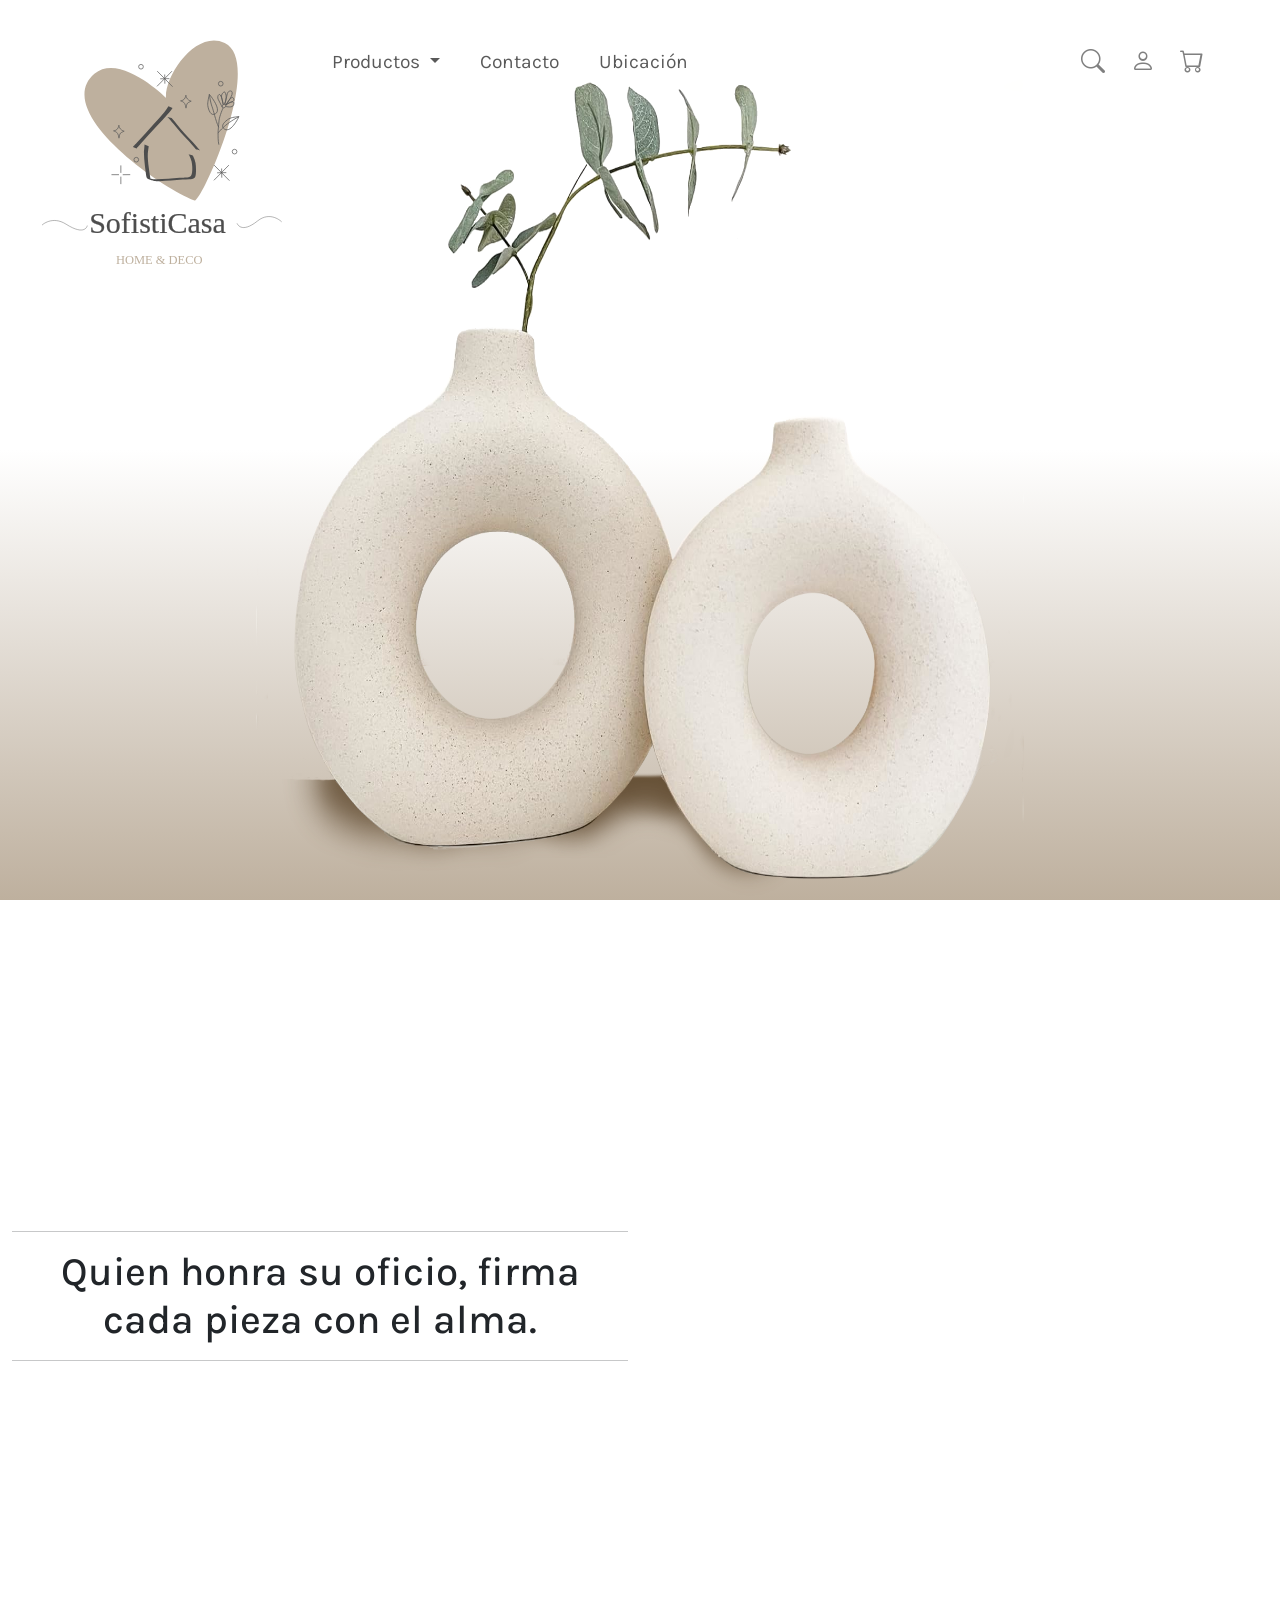
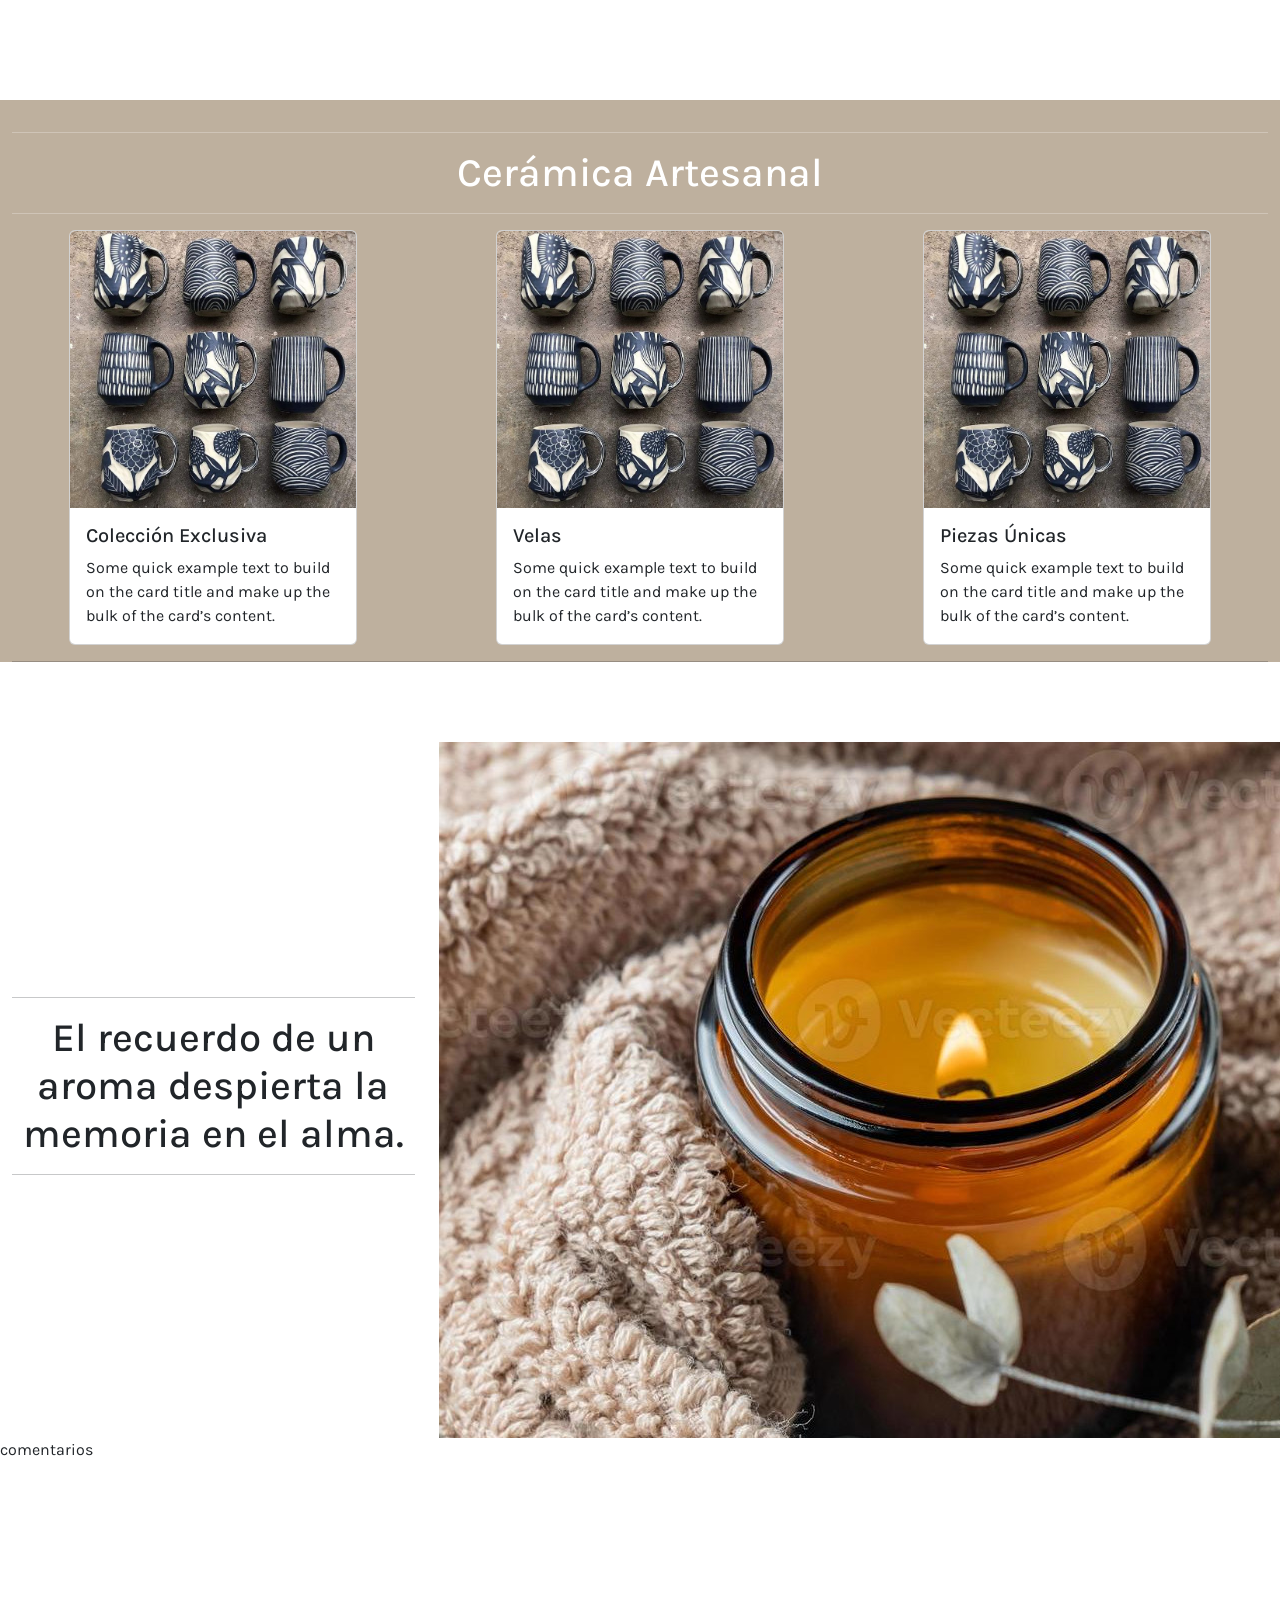
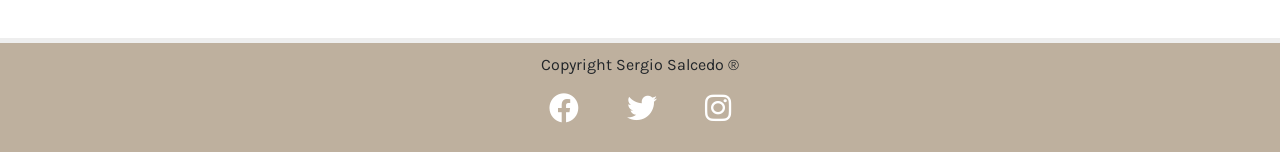
==== index.html @ 8279388c "cambios menores" ====
<!DOCTYPE html>
<html lang="en">
<head>
    <meta charset="UTF-8">
    <meta name="viewport" content="width=1080, initial-scale=1.0">
    <title>Sofisticasa</title>
    <link rel="stylesheet" href="./css/styles.css">
     <!-- Bootstrap CSS -->
    <link href="https://cdn.jsdelivr.net/npm/bootstrap@5.0.2/dist/css/bootstrap.min.css" rel="stylesheet" integrity="sha384-EVSTQN3/azprG1Anm3QDgpJLIm9Nao0Yz1ztcQTwFspd3yD65VohhpuuCOmLASjC" crossorigin="anonymous">

    <!-- <link rel="stylesheet" href="https://maxcdn.bootstrapcdn.com/bootstrap/3.4.0/css/bootstrap.min.css"> -->

    <script src="https://ajax.googleapis.com/ajax/libs/jquery/3.7.1/jquery.min.js"></script>
    <script src="https://maxcdn.bootstrapcdn.com/bootstrap/3.4.0/js/bootstrap.min.js"></script>

    <link rel="stylesheet" href="https://cdn.jsdelivr.net/npm/bootstrap-icons@1.13.1/font/bootstrap-icons.min.css">

    <!-- Font Awesome -->
	<link rel="stylesheet" href="https://cdnjs.cloudflare.com/ajax/libs/font-awesome/6.0.0-beta3/css/all.min.css">

     <!-- Google Font -->
	<link rel="preconnect" href="https://fonts.googleapis.com">
	<link rel="preconnect" href="https://fonts.gstatic.com" crossorigin>
	<link href="https://fonts.googleapis.com/css2?family=Borel&family=Karla:ital,wght@0,200..800;1,200..800&display=swap" rel="stylesheet">
</head>
<body>
    <div class="gradiente">
        <header class="header landing container-fluid">
            <div class="logo"></div>
            <div class="menu">
            <nav class="navbar navbar-expand-lg navbar-light">
                <div class="container-fluid">
                    <!-- <a class="navbar-brand" href="#">Sofisticasa</a> -->

                    <!-- Botón hamburguesa -->
                    <button class="navbar-toggler" type="button" 
                            data-bs-toggle="collapse" 
                            data-bs-target="#navbarNav"
                            aria-controls="navbarNav" 
                            aria-expanded="false" 
                            aria-label="Toggle navigation">
                    <span class="navbar-toggler-icon"></span>
                    </button>

                    <!-- Menú que se colapsa -->
                    <div class="collapse navbar-collapse" id="navbarNav">
                        <ul class="navbar-nav">
                            <li class="nav-item dropdown me-4">
                                <a class="nav-link dropdown-toggle" role="button" data-bs-toggle="dropdown" aria-expanded="false">
                                    Productos
                                </a>
                                <ul class="dropdown-menu">
                                    <li><a class="dropdown-item" href="./productos_ceramica_artesanal.html">Cerámicas</a></li>
                                    <li><a class="dropdown-item" href="#">Velas</a></li>
                                    <li><hr class="dropdown-divider"></li>
                                    <li><a class="dropdown-item" href="#">Textiles de Cocina</a></li>
                                </ul>
                            </li>
                            <li class="nav-item me-4"><a class="nav-link" href="./contacto.html">Contacto</a></li>
                            <li class="nav-item me-4"><a class="nav-link" href="#">Ubicación</a></li>
                        </ul>
                    </div>
                </div>
            </nav>
            </div>
                <div class="iconos_header">
                    <div class="iconos_item"><a href=""><i class="bi bi-search opt_icon"></i></a></div>
                    <div class="iconos_item"><a href=""><i class="bi bi-person opt_icon"></i></a></div>
                    <div class="iconos_item"><a href=""><i class="bi bi-cart opt_icon"></i></a></div>
                </div>
        </header>
    </div>
    <section class="container-fluid section_change" id="video">
        <div class="row">
            <div class="col-md-6 d-flex align-items-center justify-content-center">
                <h1><hr>Quien honra su oficio, firma cada pieza con el alma.<hr></h1>
            </div>
            <div class="col-md-6 d-flex align-items-right">
            <!-- <video autoplay="1" src="videos/trabajando.mp4" width="100%" height="100%"></video> -->
                <iframe class= "size_video" src="https://geo.dailymotion.com/player.html?video=x21l1er"
                    style="position:relative;border:none;"
                    allowfullscreen
                    title="Dailymotion Video Player"
                    allow="web-share">
                </iframe>
            </div>
        </div>
        
    </section>
    <section class="section_change">
        <div class="container-fluid" style="background-color: #BEB09E">
            <h1 style="color: white; padding-top: 1rem;"><hr>Cerámica Artesanal<hr></h1>
            <div class="row g-4">
                <div class="col-md-4 d-flex justify-content-center">
                    <div class="card" style="width: 18rem;">
                        <img src="./imagenes/coleccion_exclusiva.jpg" class="card-img-top" alt="...">
                        <div class="card-body">
                            <h5 class="card-title">Colección Exclusiva</h5>
                            <p class="card-text">Some quick example text to build on the card title and make up the bulk of the card’s content.</p>
                        </div>
                    </div>
                </div>
                <div class="col-md-4 d-flex justify-content-center">
                    <div class="card" style="width: 18rem;">
                        <img src="./imagenes/coleccion_exclusiva.jpg" class="card-img-top" alt="...">
                        <div class="card-body">
                            <h5 class="card-title">Velas</h5>
                            <p class="card-text">Some quick example text to build on the card title and make up the bulk of the card’s content.</p>
                        </div>
                    </div>
                </div>
                <div class="col-md-4 d-flex justify-content-center">
                   <div class="card" style="width: 18rem;">
                        <img src="./imagenes/coleccion_exclusiva.jpg" class="card-img-top" alt="...">
                        <div class="card-body">
                            <h5 class="card-title">Piezas Únicas</h5>
                            <p class="card-text align-items-end">Some quick example text to build on the card title and make up the bulk of the card’s content.</p>
                        </div>
                    </div>
                </div>
            </div>
            <hr>
        </div>
    </section>

    <section class="container-fluid" style="padding-top: 5%;">
        <div class="row">
            <div class="col-md-4 d-flex align-items-center justify-content-center">
                <h1><hr>El recuerdo de un aroma despierta la memoria en el alma.<hr></h1>
            </div>
            <div class="col-md-8">
                <img src="./imagenes/vela_aromatica_hr.jpg">
            </div>
        </div> 
        
         
    </section>
    
    

    <section class="comentarios">comentarios</section>
    <footer class="footer">
        <section id="autor">Copyright Sergio Salcedo ®</section>
        <ul class="social-icons">
            <li><a href="https://facebook.com"><i class="fa-brands fa-facebook"></i></a></li>
            <li><a href="https://x.com"><i class="fa-brands fa-twitter"></i></a></li>
            <li><a href="https://instagram.com"><i  class="fa-brands fa-instagram"></i></a></li>
        </ul>
    </footer>
     </div>
     <!-- Optional JavaScript; choose one of the two! -->

    <!-- Option 1: Bootstrap Bundle with Popper -->
    <script src="https://cdn.jsdelivr.net/npm/bootstrap@5.0.2/dist/js/bootstrap.bundle.min.js" integrity="sha384-MrcW6ZMFYlzcLA8Nl+NtUVF0sA7MsXsP1UyJoMp4YLEuNSfAP+JcXn/tWtIaxVXM" crossorigin="anonymous"></script>
    <!-- <script src="./js/main.js"></script> -->
</body>
</html>
---- css/styles.css ----
body {
  font-family: 'Karla' !important;
  padding: 0px;
  margin: 0px;
}
h1 {
  /* padding-top: 5rem; */
  text-align: center;
  color: gray;
  font-size: 5rem;
}
#video {
  display: flex;
  justify-content: center;
}

.size_video {
  width:58rem; 
  height:30rem;
}

.color_boton {
  background-color: #c4c8b7 !important;
  border: solid 0px;
}

.section_change {
  padding-top: 10rem;
}
.gradiente {
  background: linear-gradient(to bottom, #ffffff, #ffffff, #BEB09E);
}

.header {
   display: grid; 
   grid-template-columns: 300px 1fr 0.5fr;
   grid-template-rows: auto 1fr auto;
   grid-column: 1 / 3; /* La cabecera ocupa las dos columnas */
   /* background-color: blue; */
   text-align: center;
   /* margin-top: 10px; */
 }
 
 .small_header {
     grid-template-columns: 180px 1fr 0.5fr;
 }
 
 .landing {
     background-image: url("/imagenes/fondo_header5.png");
   /* background-size: 50% 100%; */
   background-position-y: center;
   background-size: 60% 110%;
   background-position: top;
   height: 100vh;
   background-repeat: no-repeat;
 }
 
 .logo {
   grid-column: 1 / 2;
   grid-row: 1 / 4;
   height: 300px;
   width: 300px;
   /* background-color: blueviolet; */
   /* border: 2px solid blueviolet; */
   background-image: url("/imagenes/logo.svg");
   background-size:80%;
   background-repeat: no-repeat;
   background-position:top;
   margin-top: 2rem;
 }

 .small_logo {
  height: 180px;
  width: 180px;

 }

 .iconos_header {
   grid-column: 3 / 4;
   grid-row: 1 /2;
   width: 80%;
   /* background-color: burlywood; */
 
   display: flex;
   flex-direction: row;
   justify-content: right;
   gap: 10%;
   margin-top: 2rem;
   margin-right: 2rem;
 }

 .iconos_item {
   display: inline-flex;
   /* background-color: cadetblue; */
   align-items: center;
}

.opt_icon {
   font-size: 1.5rem;
   color: grey;
}

.menu {
   grid-column: 2 /3; 
   grid-row: 1/2;
   /* display: grid; */
   /* grid-template-columns: repeat(auto-fill, 100px); */
   /* width: 80%; */
    /* background-color: red; */
   gap: 10%;
   margin-top: 2rem;
   font-size: 1.2em;
 
 }

 .menu_small {
  grid-row: 3/3;
 }

 .main {
    grid-column: 1 / 3; /* El contenido principal ocupa la segunda columna */
    width: 100%;
    height: 200px;
    /* background-color: green; */
 }

 .comentarios {
   grid-column: 1 /3;
   height: 200px;
   /* background-color: black; */
 }

 .card_product {
  display: flex;
  flex-direction: column;
  justify-content: flex-end;
 }

 .footer {
    grid-column: 1 / 3; /* El pie de página también ocupa las dos columnas */
    align-items: center;
    width: 100%;
    /* background-color:aqua; */
    gap: 10px;
	  padding: 10px;
    border: 5px;
    border-top-style: outset;
    background-color: #BEB09E;
 }

 .footer #autor{
	/* display:flexbox; */
	flex:auto;
	align-items: center;
	text-align: center;
}

.social-icons {
	flex: auto;
	display: flex;
	gap: 3rem;
	margin-top: 1rem;
	list-style: none;
	justify-content: center;
	padding: 0;
}

.social-icons li {
	/* flex: 0 0 auto; */
	display: list-item;
}

.social-icons i {
	font-size: 30px;
	color:white;

}
 /* Estilos para pantallas pequeñas */
@media only screen and (max-width: 600px) {

  .header {
    grid-template-columns: 150px 1fr 0.5fr;
    background-size: 100%;
    background-position:top;
    height: 50vh;
  }

  .small_header {
    height: 25vh;
    grid-row: 1 / 2;
    margin-top: 0px;
  }

  .iconos_item {
    align-items: baseline;
  }

  .logo {
   grid-column: 1 / 2;
   grid-row: 1 / 2;
   height: 120px;
   width: 120px;
   /* background-color: blueviolet; */
   background-size:100%;
   margin-top: 0;
  }

  .menu {
    grid-column: 1 / 2;
    grid-row: 2 / 3;
    margin-top: 0;
  }

  .iconos_header {
    grid-column: 3 /4;
    grid-row: 1 / 2;
  }

  .size_video {
  width:29rem; 
  height:15rem;
}
}
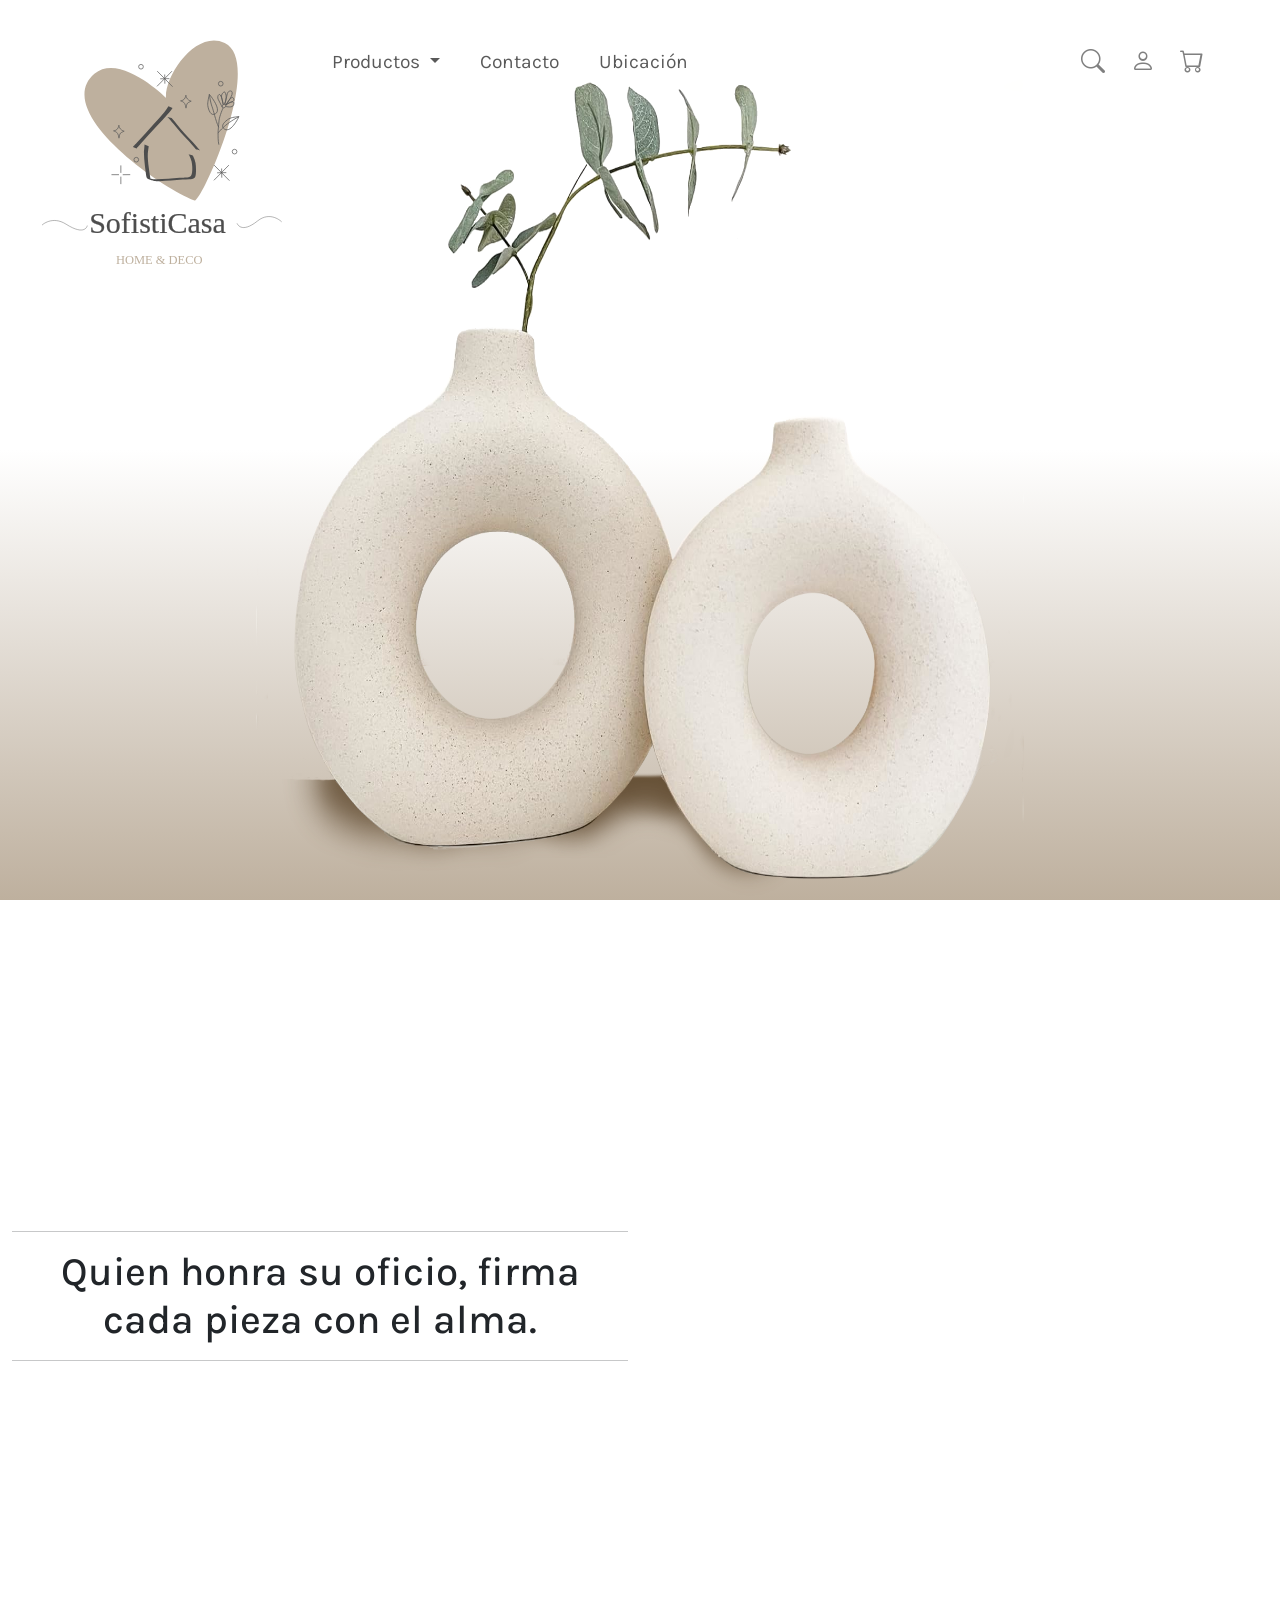
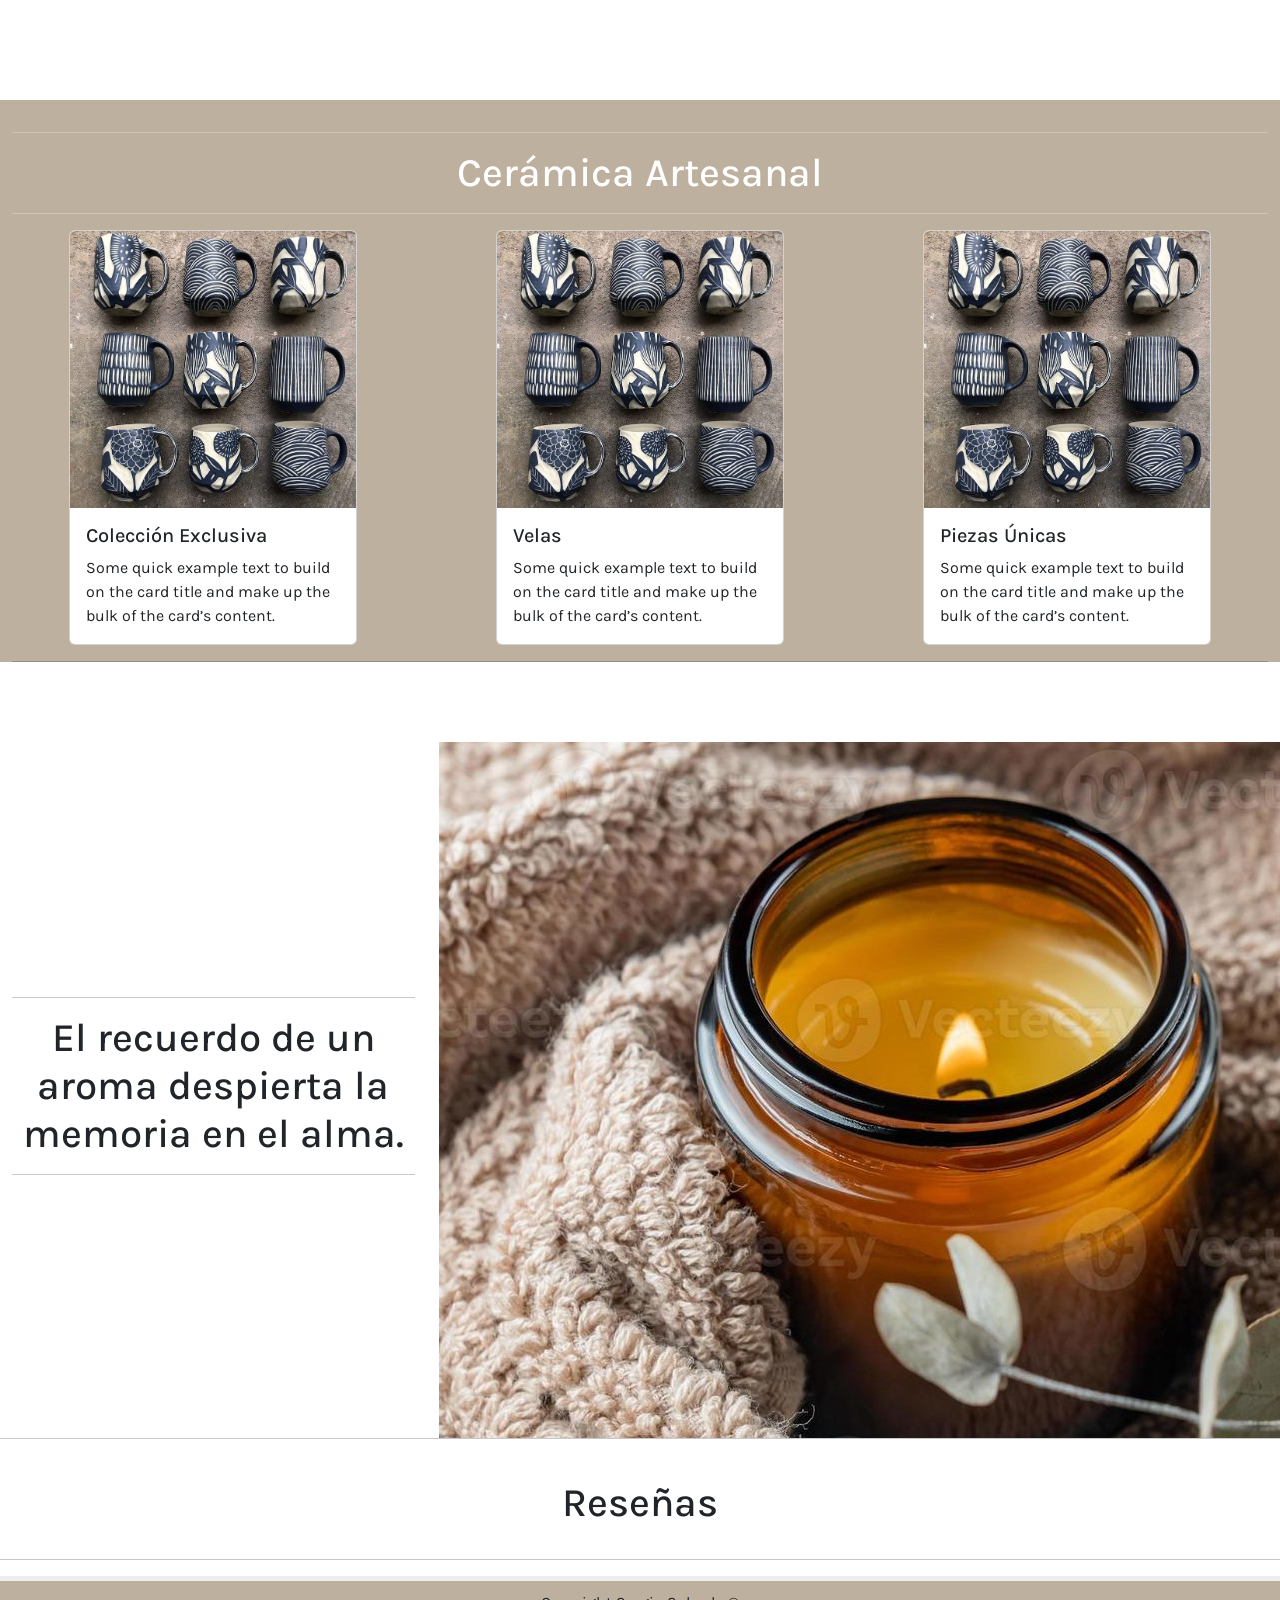
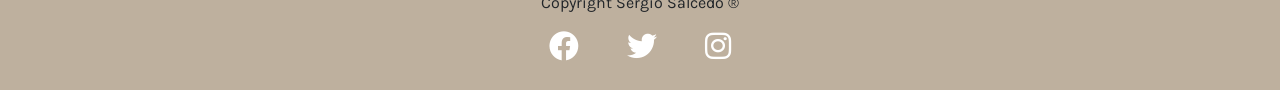
==== commit 604a48ed: "Consumo de API para traer comentarios" ====
--- a/index.html
+++ b/index.html
@@ -65,7 +65,7 @@
             </div>
                 <div class="iconos_header">
                     <div class="iconos_item"><a href=""><i class="bi bi-search opt_icon"></i></a></div>
-                    <div class="iconos_item"><a href=""><i class="bi bi-person opt_icon"></i></a></div>
+                    <div class="iconos_item"><a href="" id="logon"><i class="bi bi-person opt_icon"></i></a></div>
                     <div class="iconos_item"><a href=""><i class="bi bi-cart opt_icon"></i></a></div>
                 </div>
         </header>
@@ -137,8 +137,9 @@
     </section>
     
     
-
-    <section class="comentarios">comentarios</section>
+    <section id="comments">
+        <div id="container-comments" class="row g-4"></div>
+    </section>
     <footer class="footer">
         <section id="autor">Copyright Sergio Salcedo ®</section>
         <ul class="social-icons">
@@ -153,5 +154,8 @@
     <!-- Option 1: Bootstrap Bundle with Popper -->
     <script src="https://cdn.jsdelivr.net/npm/bootstrap@5.0.2/dist/js/bootstrap.bundle.min.js" integrity="sha384-MrcW6ZMFYlzcLA8Nl+NtUVF0sA7MsXsP1UyJoMp4YLEuNSfAP+JcXn/tWtIaxVXM" crossorigin="anonymous"></script>
     <!-- <script src="./js/main.js"></script> -->
+    
+    <!-- Comentarios -->
+     <script src="./js/comments.js"></script>
 </body>
 </html>
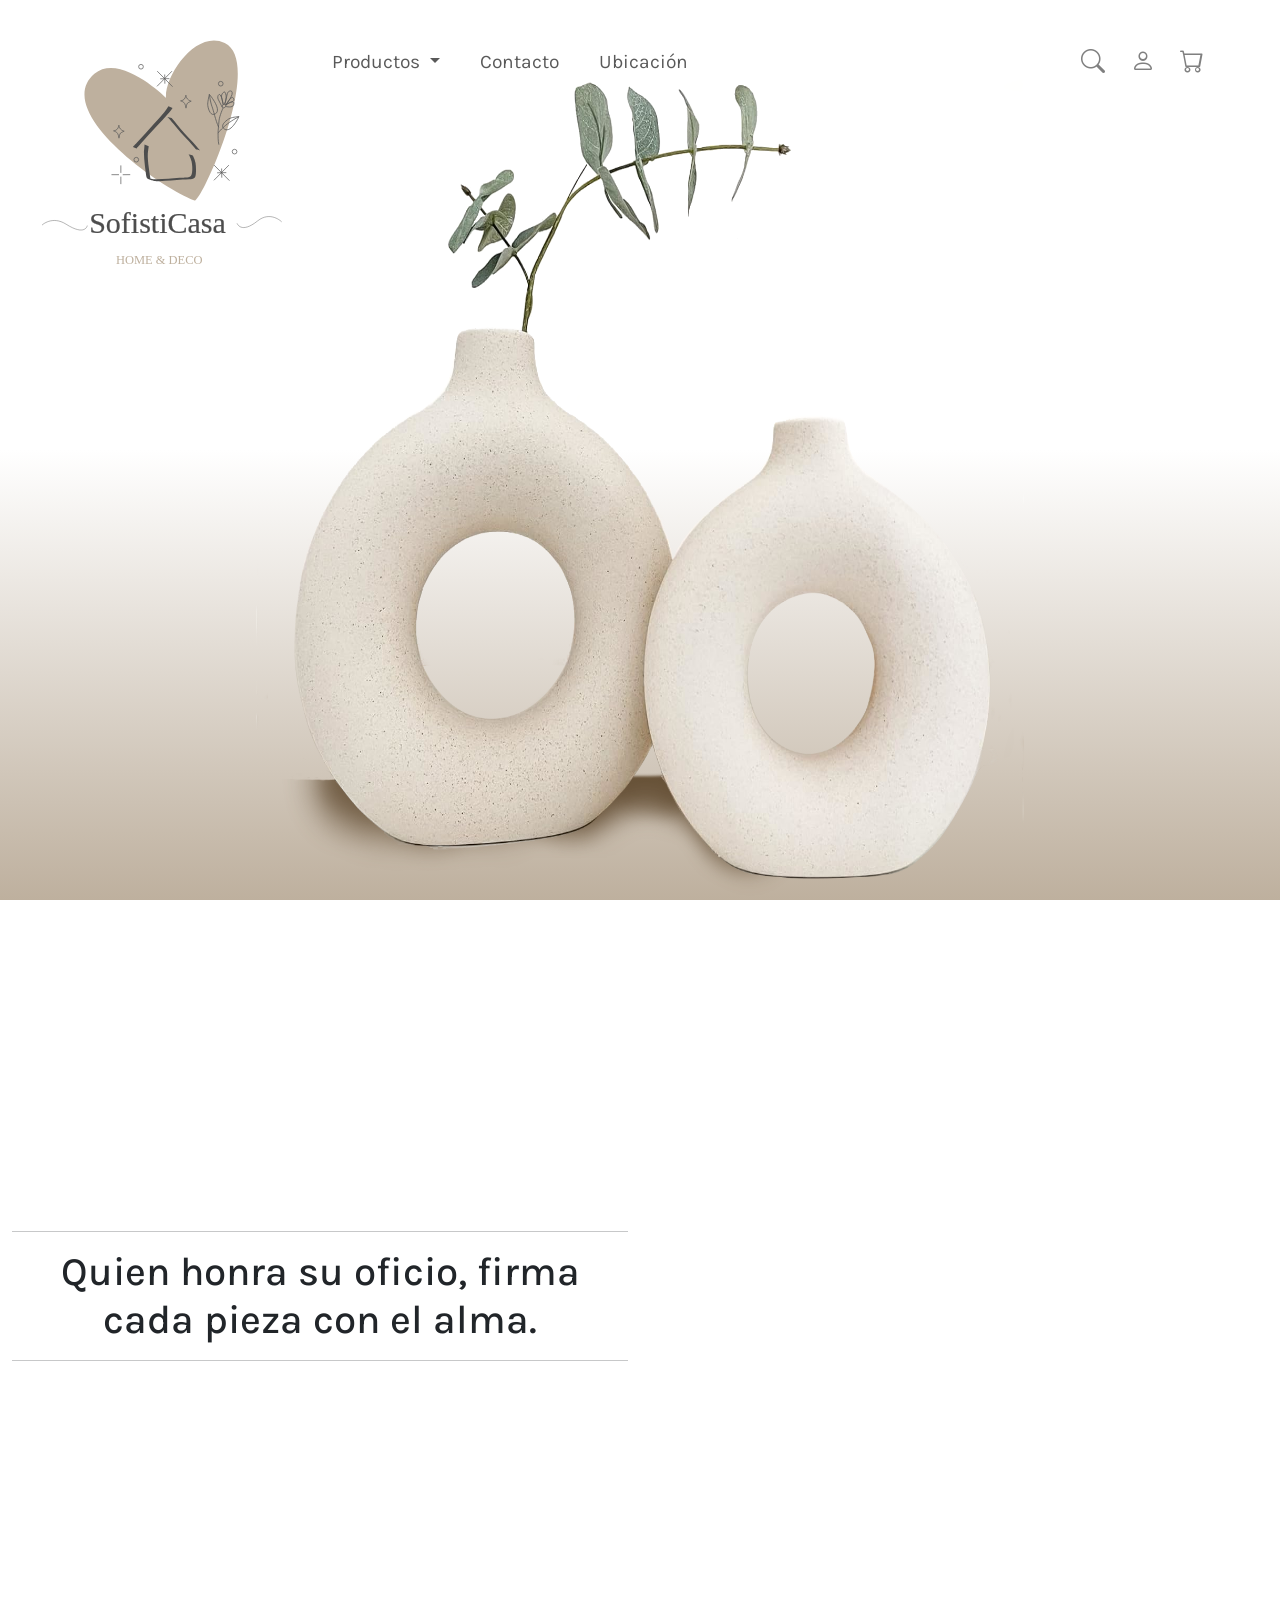
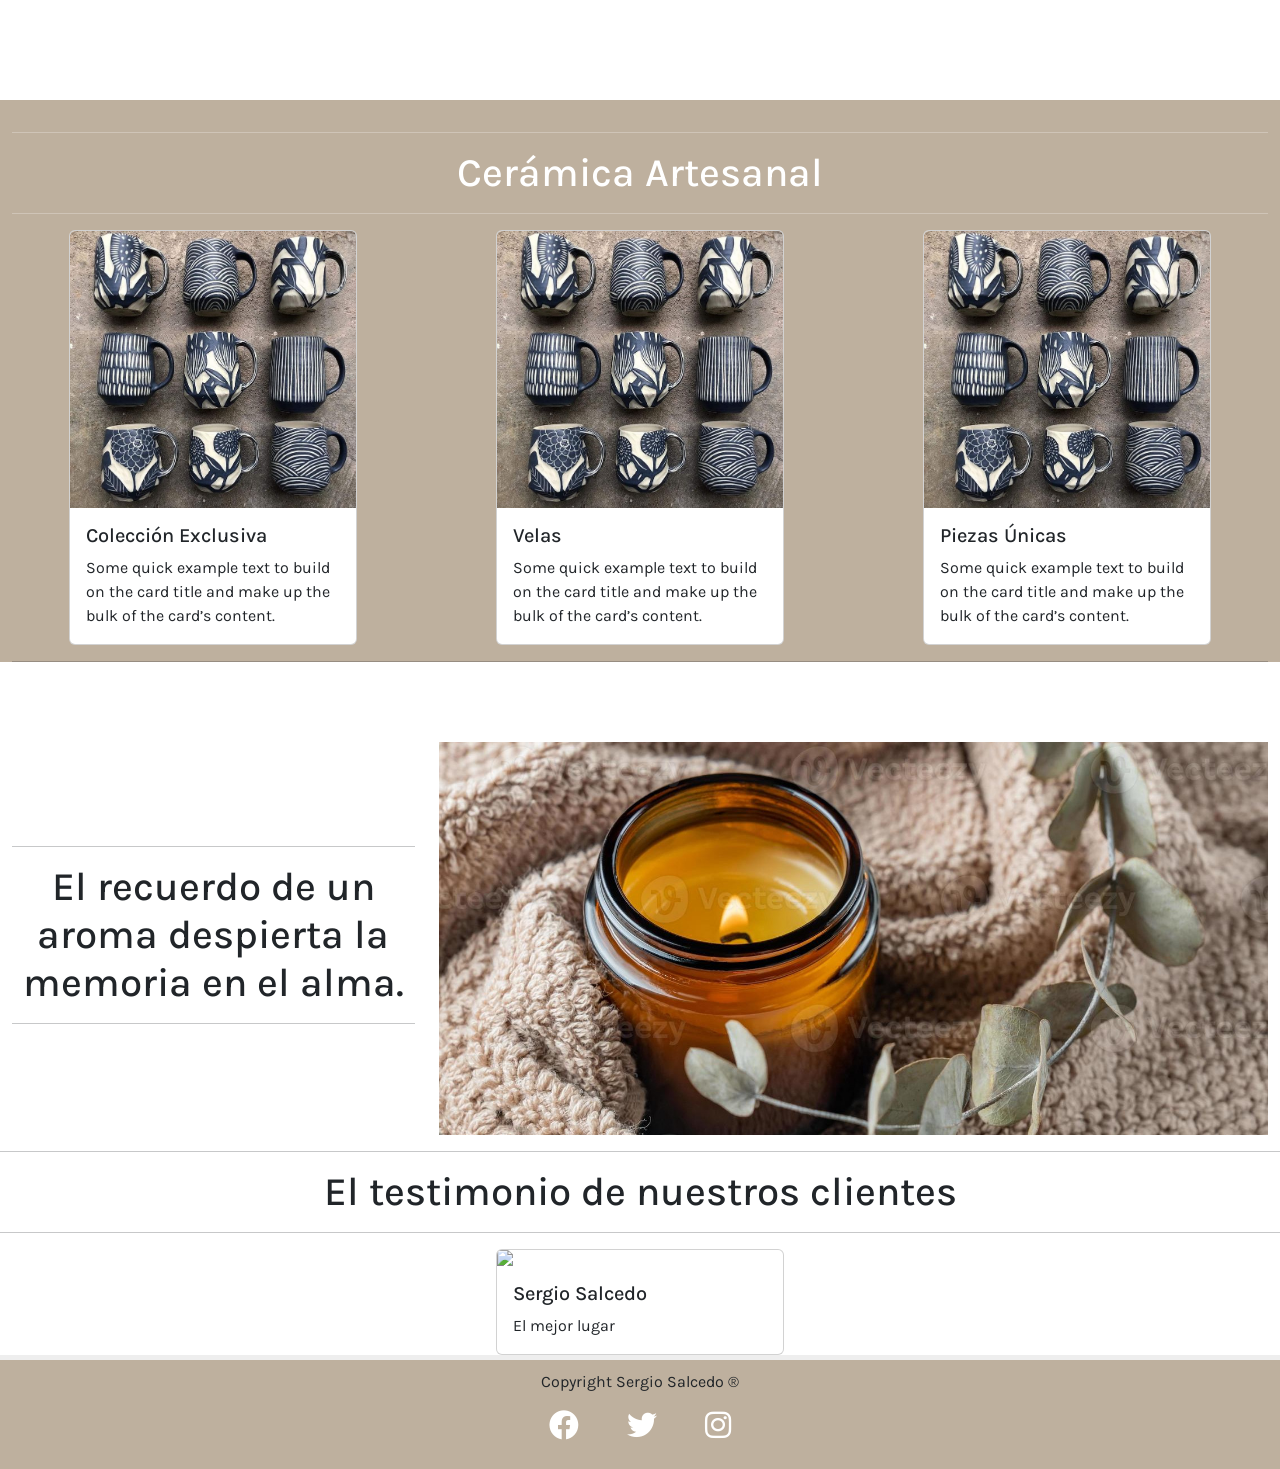
==== commit 756b93ba: "comentarios de clientes" ====
--- a/index.html
+++ b/index.html
@@ -129,7 +129,7 @@
                 <h1><hr>El recuerdo de un aroma despierta la memoria en el alma.<hr></h1>
             </div>
             <div class="col-md-8">
-                <img src="./imagenes/vela_aromatica_hr.jpg">
+                <img src="./imagenes/vela_aromatica_hr.jpg" width="100%">
             </div>
         </div> 
         
@@ -137,9 +137,42 @@
     </section>
     
     
-    <section id="comments">
+    <!-- <section id="comments">
         <div id="container-comments" class="row g-4"></div>
-    </section>
+    </section> -->
+    <hr>
+    <h1> El testimonio de nuestros clientes </h1>
+    <hr>
+    <!-- Carousel -->
+    <div id="demo" class="container carousel slide" data-bs-ride="carousel">
+
+        <!-- Indicators/dots -->
+        <div class="carousel-indicators" id="indicator">
+            <button type="button" data-bs-target="#demo" data-bs-slide-to="0" class="active"></button>
+        </div>
+        
+        <!-- The slideshow/carousel -->
+        <div class="carousel-inner container" id="container-carousel" style="width: min-content;">
+            <div class="carousel-item active">
+                <div class="card" style="width: 18rem;">
+                    <img src="https://randomuser.me/api/portraits/men/75.jpg" class="card-img-top">
+                    <div class="card-body card_product">
+                        <h5 class="card-title">Sergio Salcedo</h5>
+                        <p class="card-text">El mejor lugar</p>
+                    </div>
+                </div>
+            </div>
+        </div>
+        
+        <!-- Left and right controls/icons -->
+        <button class="carousel-control-prev" type="button" data-bs-target="#demo" data-bs-slide="prev">
+            <span class="carousel-control-prev-icon"></span>
+        </button>
+        <button class="carousel-control-next" type="button" data-bs-target="#demo" data-bs-slide="next">
+            <span class="carousel-control-next-icon"></span>
+        </button>
+    </div>
+
     <footer class="footer">
         <section id="autor">Copyright Sergio Salcedo ®</section>
         <ul class="social-icons">
@@ -148,7 +181,6 @@
             <li><a href="https://instagram.com"><i  class="fa-brands fa-instagram"></i></a></li>
         </ul>
     </footer>
-     </div>
      <!-- Optional JavaScript; choose one of the two! -->
 
     <!-- Option 1: Bootstrap Bundle with Popper -->
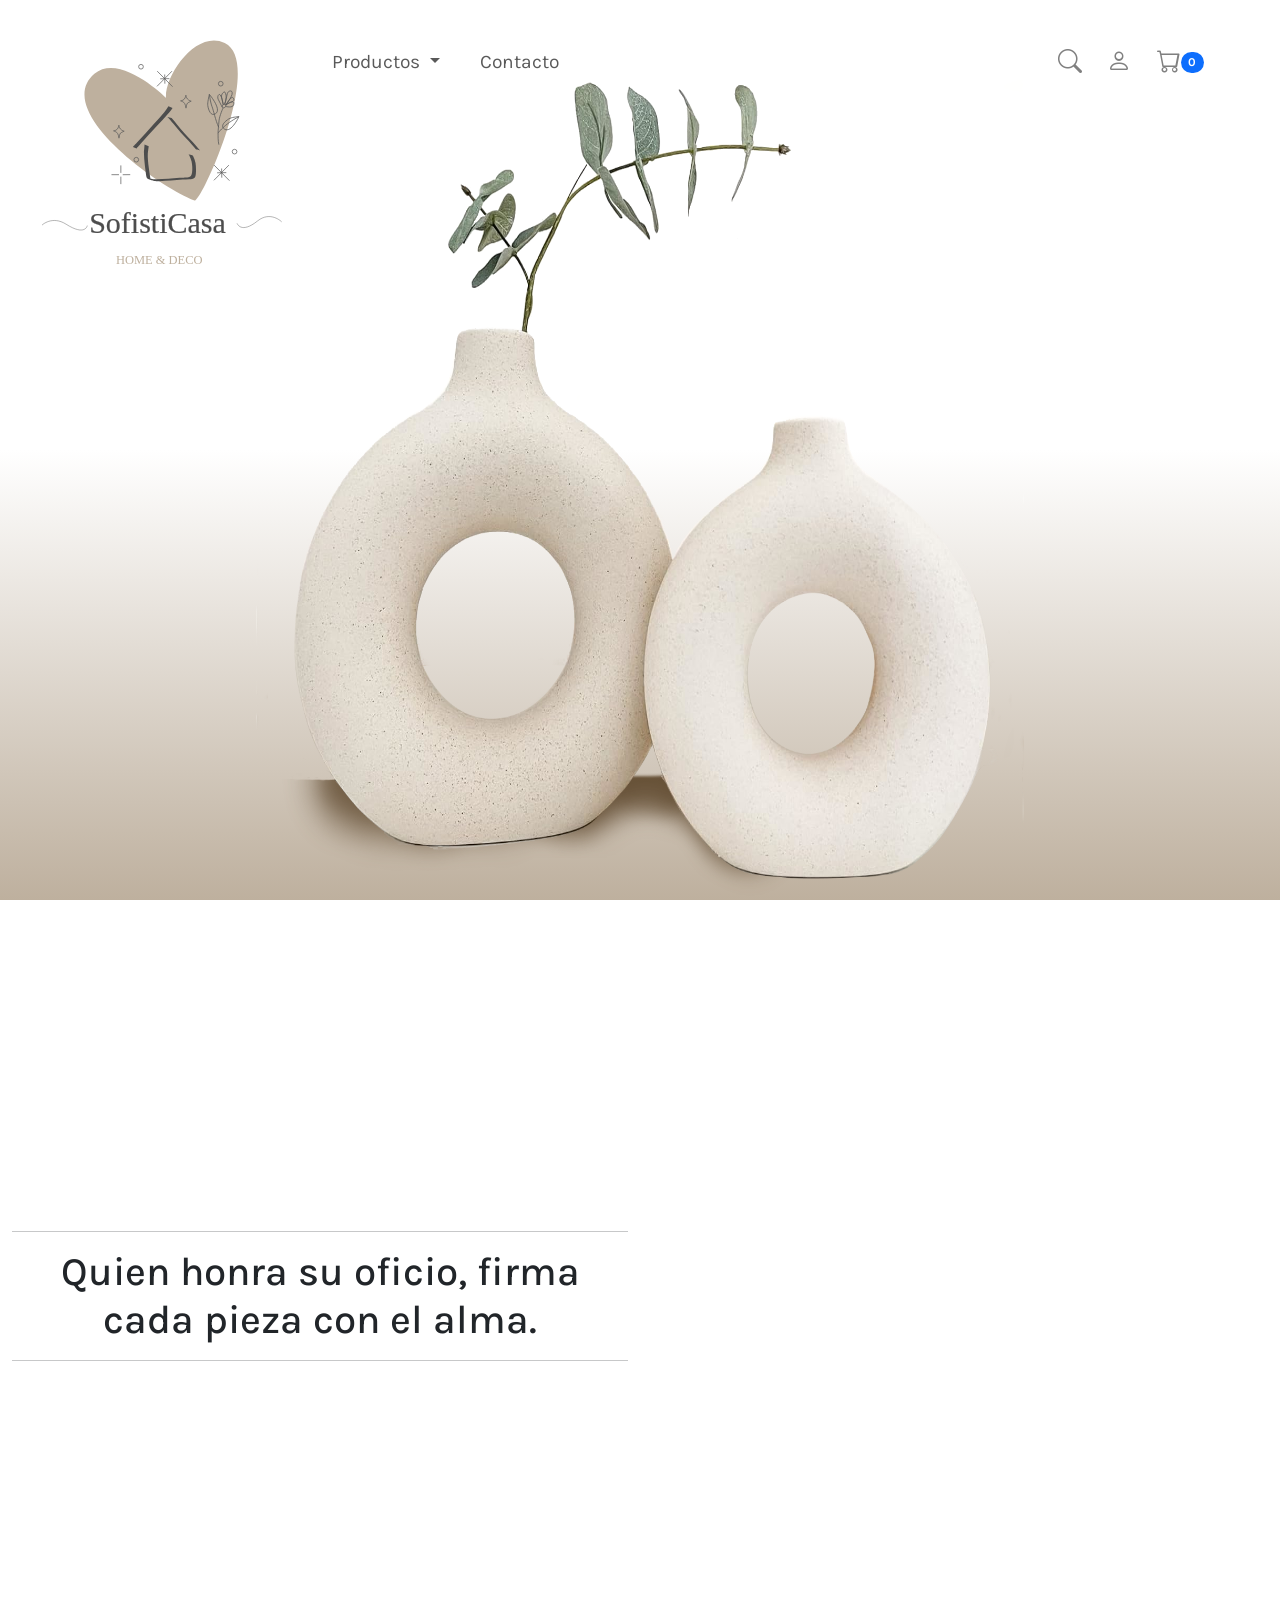
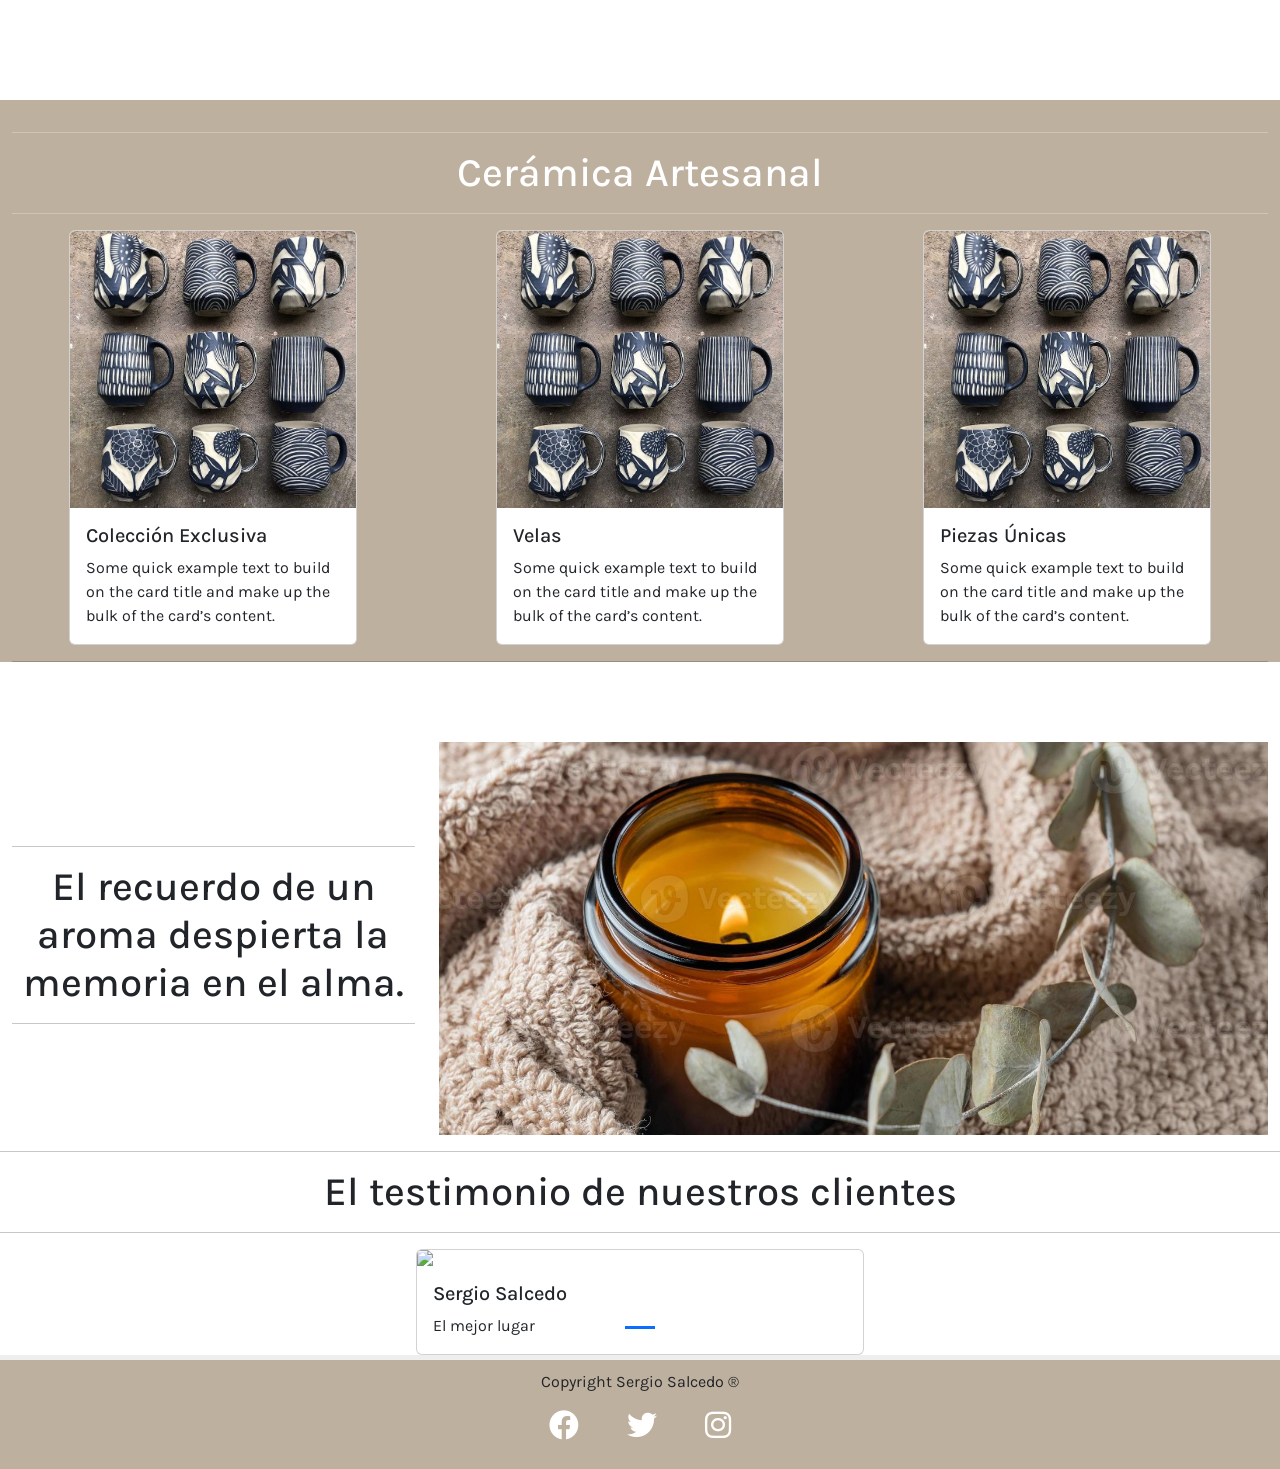
==== commit 114a7979: "Correcciones en carrusel de comentarios y agregué velas" ====
--- a/index.html
+++ b/index.html
@@ -2,7 +2,7 @@
 <html lang="en">
 <head>
     <meta charset="UTF-8">
-    <meta name="viewport" content="width=1080, initial-scale=1.0">
+    <meta name="viewport" content="initial-scale=1.0">
     <title>Sofisticasa</title>
     <link rel="stylesheet" href="./css/styles.css">
      <!-- Bootstrap CSS -->
@@ -51,13 +51,13 @@
                                 </a>
                                 <ul class="dropdown-menu">
                                     <li><a class="dropdown-item" href="./productos_ceramica_artesanal.html">Cerámicas</a></li>
-                                    <li><a class="dropdown-item" href="#">Velas</a></li>
+                                    <li><a class="dropdown-item" href="./productos_velas.html">Velas</a></li>
                                     <li><hr class="dropdown-divider"></li>
                                     <li><a class="dropdown-item" href="#">Textiles de Cocina</a></li>
                                 </ul>
                             </li>
                             <li class="nav-item me-4"><a class="nav-link" href="./contacto.html">Contacto</a></li>
-                            <li class="nav-item me-4"><a class="nav-link" href="#">Ubicación</a></li>
+                            <!-- <li class="nav-item me-4"><a class="nav-link" href="./ubicacion.html">Ubicación</a></li> -->
                         </ul>
                     </div>
                 </div>
@@ -66,7 +66,11 @@
                 <div class="iconos_header">
                     <div class="iconos_item"><a href=""><i class="bi bi-search opt_icon"></i></a></div>
                     <div class="iconos_item"><a href="" id="logon"><i class="bi bi-person opt_icon"></i></a></div>
-                    <div class="iconos_item"><a href=""><i class="bi bi-cart opt_icon"></i></a></div>
+                    <div class="iconos_item">
+                        <a href="" data-bs-toggle="collapse" data-bs-target="#carrito">
+                            <i class="bi bi-cart opt_icon"></i>
+                        </a><span class="badge bg-primary rounded-pill" id="total-productos"></span>
+                    </div>
                 </div>
         </header>
     </div>
@@ -148,13 +152,13 @@
 
         <!-- Indicators/dots -->
         <div class="carousel-indicators" id="indicator">
-            <button type="button" data-bs-target="#demo" data-bs-slide-to="0" class="active"></button>
+            <button type="button" data-bs-target="#demo" data-bs-slide-to="0" class="active bg-primary"></button>
         </div>
         
         <!-- The slideshow/carousel -->
         <div class="carousel-inner container" id="container-carousel" style="width: min-content;">
             <div class="carousel-item active">
-                <div class="card" style="width: 18rem;">
+                <div class="card" style="width: 28rem;">
                     <img src="https://randomuser.me/api/portraits/men/75.jpg" class="card-img-top">
                     <div class="card-body card_product">
                         <h5 class="card-title">Sergio Salcedo</h5>
@@ -165,14 +169,21 @@
         </div>
         
         <!-- Left and right controls/icons -->
-        <button class="carousel-control-prev" type="button" data-bs-target="#demo" data-bs-slide="prev">
+        <!-- <button class="carousel-control-prev" type="button" data-bs-target="#demo" data-bs-slide="prev">
             <span class="carousel-control-prev-icon"></span>
         </button>
         <button class="carousel-control-next" type="button" data-bs-target="#demo" data-bs-slide="next">
             <span class="carousel-control-next-icon"></span>
-        </button>
+        </button> -->
     </div>
-
+    <div id="carrito" class="collapse top-0 end-0 position-fixed bg-light rounded" style="margin: 6rem; padding: 2rem;">
+        <h2>Carrito de Compras</h2>
+        <ul id="lista-carrito"></ul>
+        <p>Total: $<span id="total-carrito">0</span></p>
+        <div class="btn btn-secondary" id="vaciar-carrito">Vaciar Carrito</div>
+        <a href="./compra.html" class="btn btn-secondary">Pagar</a>
+        <div class="btn btn-secondary" data-bs-toggle="collapse" data-bs-target="#carrito">Ocultar</div>
+    </div>
     <footer class="footer">
         <section id="autor">Copyright Sergio Salcedo ®</section>
         <ul class="social-icons">
@@ -187,6 +198,9 @@
     <script src="https://cdn.jsdelivr.net/npm/bootstrap@5.0.2/dist/js/bootstrap.bundle.min.js" integrity="sha384-MrcW6ZMFYlzcLA8Nl+NtUVF0sA7MsXsP1UyJoMp4YLEuNSfAP+JcXn/tWtIaxVXM" crossorigin="anonymous"></script>
     <!-- <script src="./js/main.js"></script> -->
     
+    <!-- Código para manipular el carrito -->
+     <script src="./js/cart.js"></script>
+
     <!-- Comentarios -->
      <script src="./js/comments.js"></script>
 </body>
--- a/css/styles.css
+++ b/css/styles.css
@@ -46,7 +46,7 @@
  }
  
  .landing {
-     background-image: url("/imagenes/fondo_header5.png");
+     background-image: url("../imagenes/fondo_header5.png");
    /* background-size: 50% 100%; */
    background-position-y: center;
    background-size: 60% 110%;
@@ -62,7 +62,7 @@
    width: 300px;
    /* background-color: blueviolet; */
    /* border: 2px solid blueviolet; */
-   background-image: url("/imagenes/logo.svg");
+   background-image: url("../imagenes/logo.svg");
    background-size:80%;
    background-repeat: no-repeat;
    background-position:top;
@@ -182,7 +182,7 @@
     grid-template-columns: 150px 1fr 0.5fr;
     background-size: 100%;
     background-position:top;
-    height: 50vh;
+    /* height: 50vh; */
   }
 
   .small_header {
@@ -220,4 +220,8 @@
   width:29rem; 
   height:15rem;
 }
+
+.section_change {
+  padding-top: 0;
+}
 }
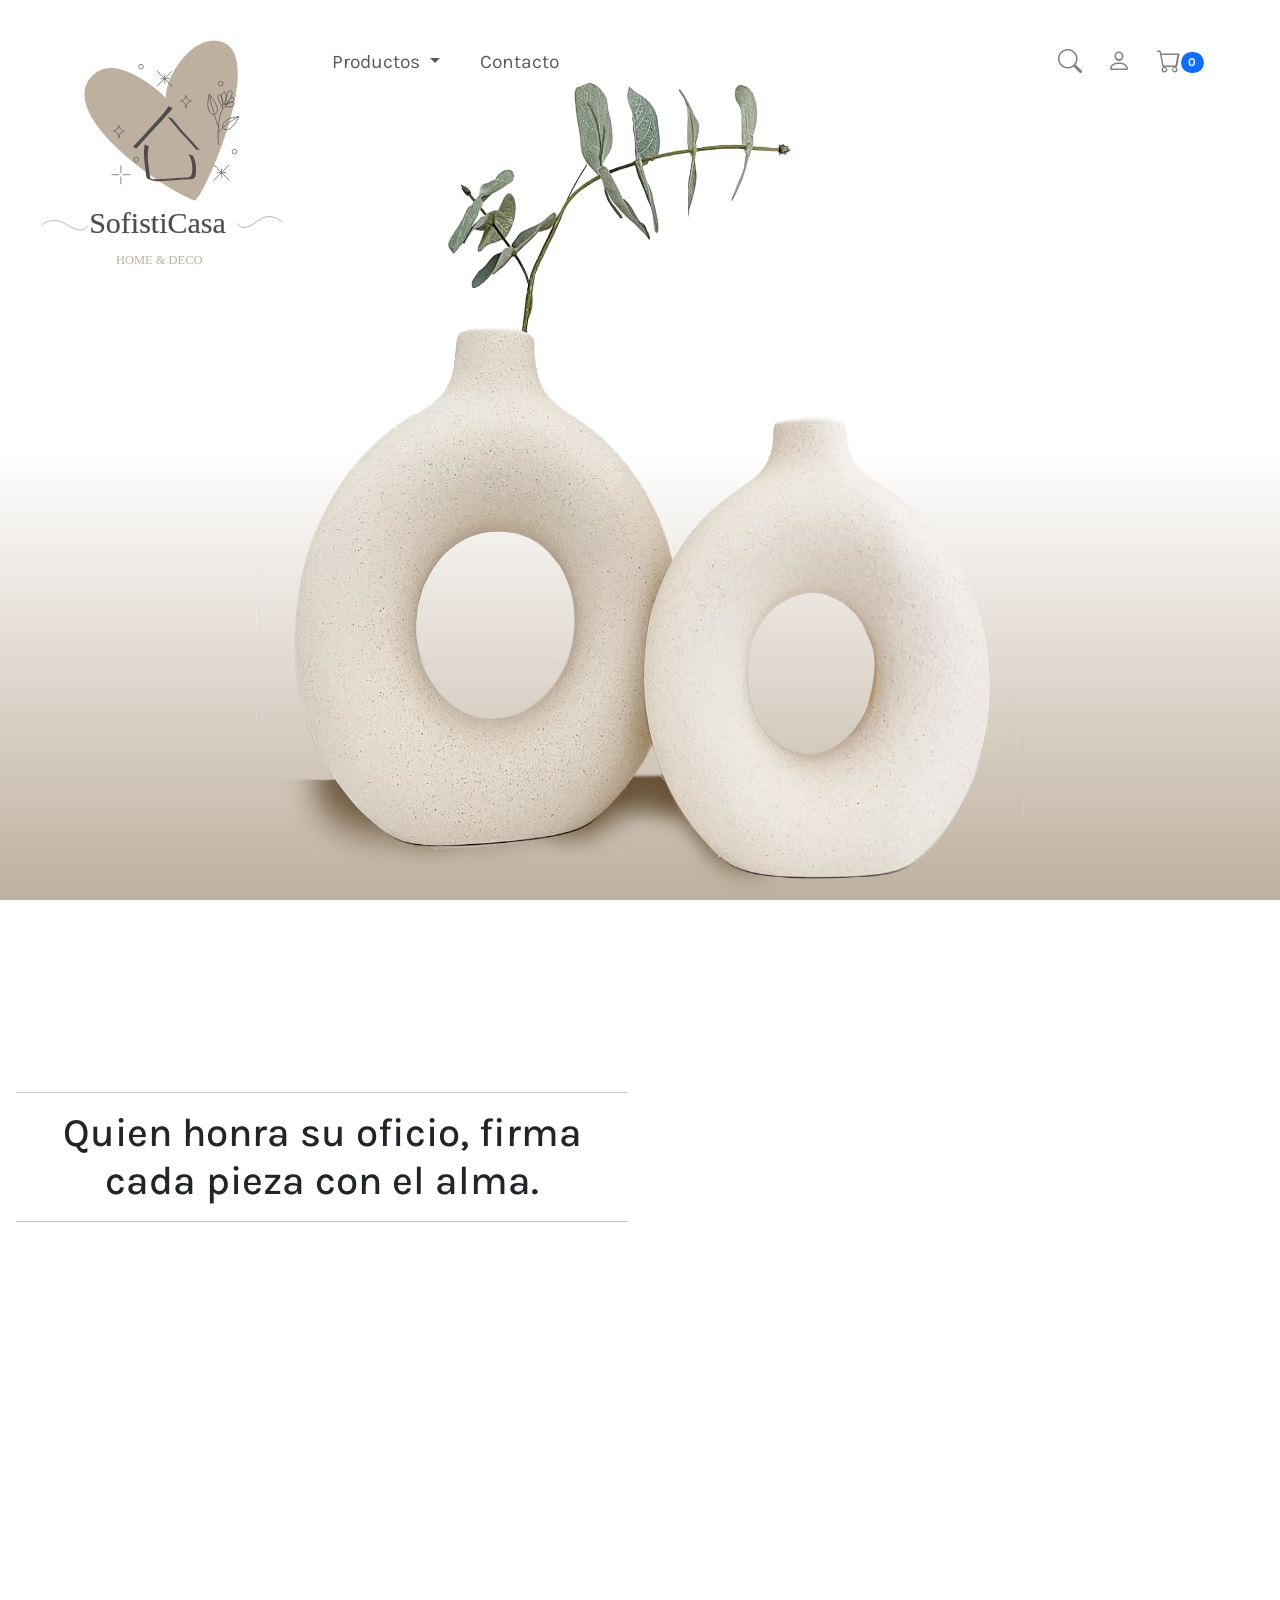
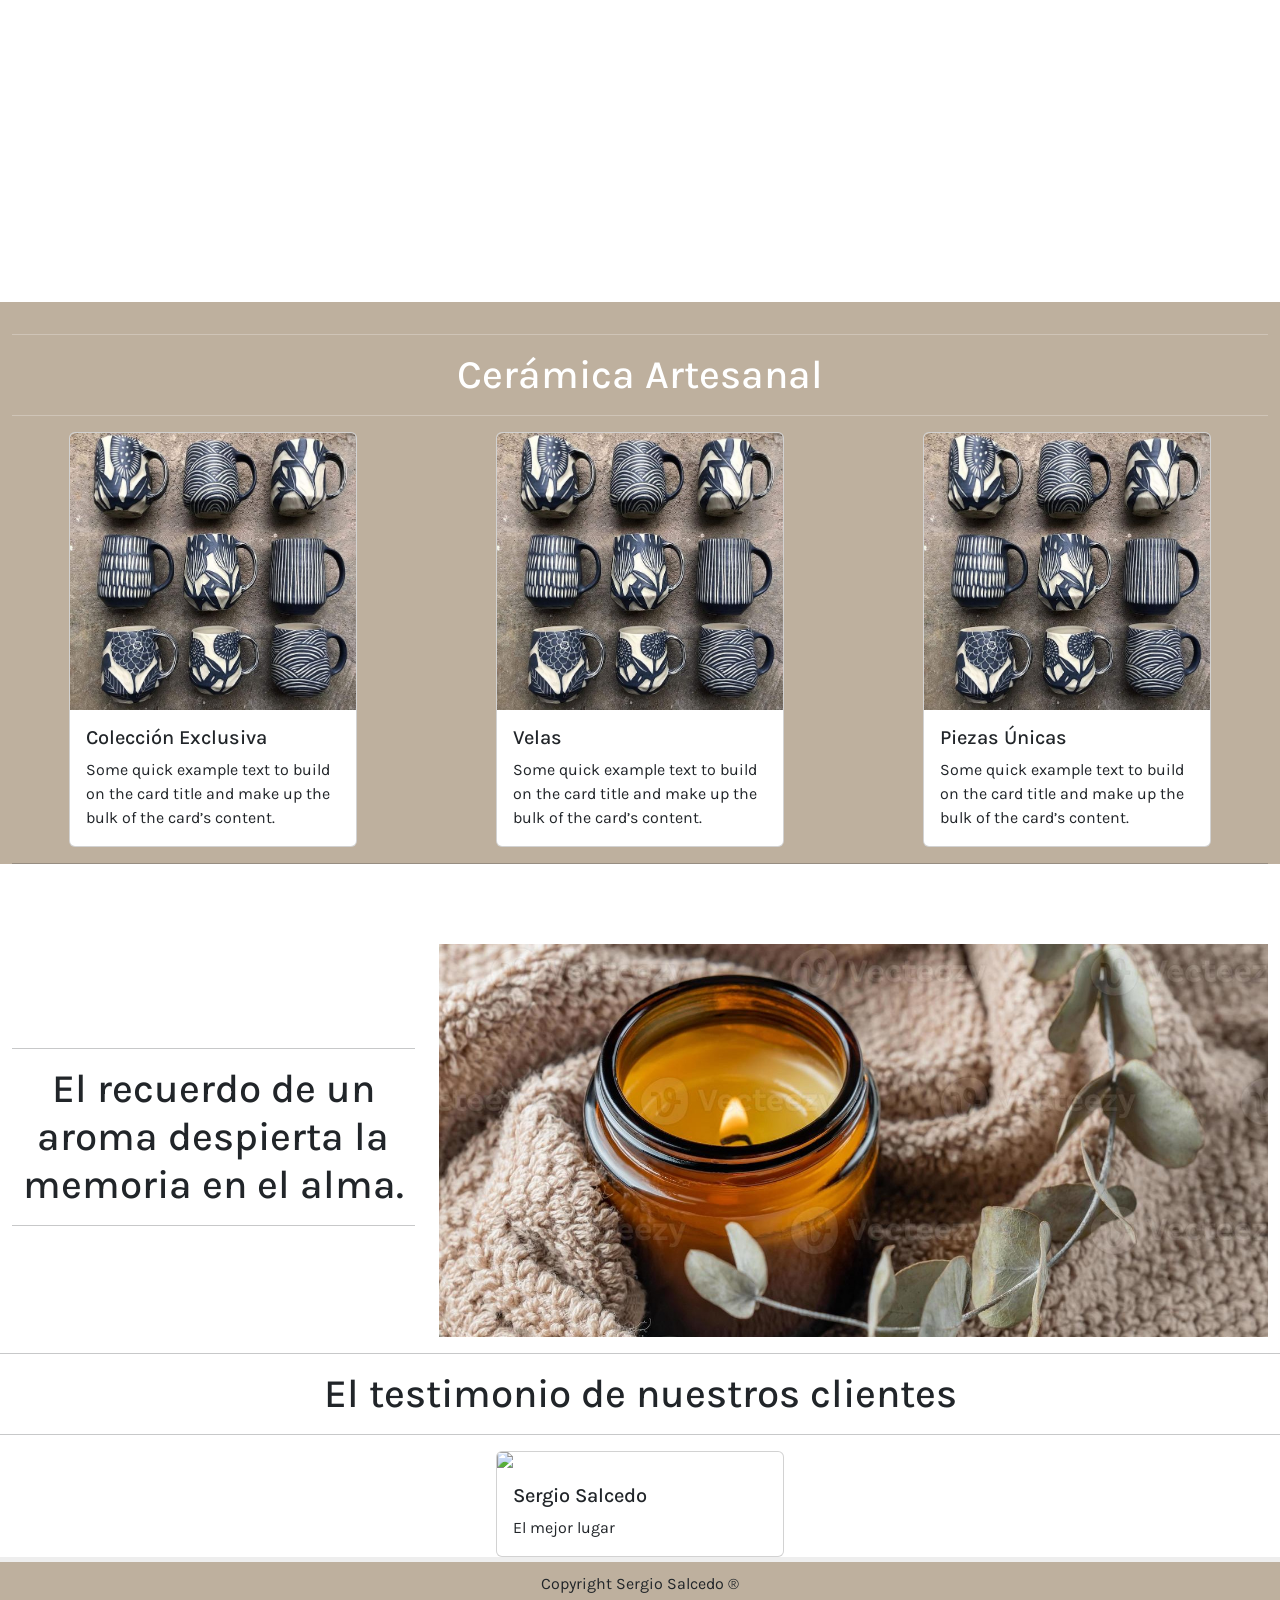
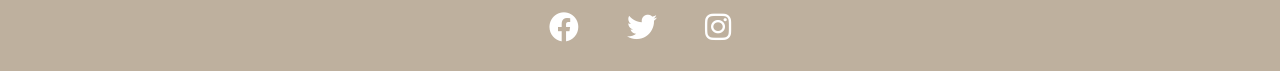
==== commit d8b8a757: "correcciones finales" ====
--- a/index.html
+++ b/index.html
@@ -1,24 +1,29 @@
 <!DOCTYPE html>
 <html lang="en">
 <head>
+    <!-- Metadatos -->
     <meta charset="UTF-8">
     <meta name="viewport" content="initial-scale=1.0">
+    <meta name="title" content="Sofisticasa">
+    <meta name="description" content="Productos de diseño para el hogar">
+    <meta name="robots" content="noindex, nofollow">
+    
+    <!-- Título -->
     <title>Sofisticasa</title>
+    
+    <!-- Mi hoja de estilo -->
     <link rel="stylesheet" href="./css/styles.css">
-     <!-- Bootstrap CSS -->
+    
+    <!-- Bootstrap CSS -->
     <link href="https://cdn.jsdelivr.net/npm/bootstrap@5.0.2/dist/css/bootstrap.min.css" rel="stylesheet" integrity="sha384-EVSTQN3/azprG1Anm3QDgpJLIm9Nao0Yz1ztcQTwFspd3yD65VohhpuuCOmLASjC" crossorigin="anonymous">
-
-    <!-- <link rel="stylesheet" href="https://maxcdn.bootstrapcdn.com/bootstrap/3.4.0/css/bootstrap.min.css"> -->
-
     <script src="https://ajax.googleapis.com/ajax/libs/jquery/3.7.1/jquery.min.js"></script>
     <script src="https://maxcdn.bootstrapcdn.com/bootstrap/3.4.0/js/bootstrap.min.js"></script>
-
     <link rel="stylesheet" href="https://cdn.jsdelivr.net/npm/bootstrap-icons@1.13.1/font/bootstrap-icons.min.css">
-
+    
     <!-- Font Awesome -->
 	<link rel="stylesheet" href="https://cdnjs.cloudflare.com/ajax/libs/font-awesome/6.0.0-beta3/css/all.min.css">
-
-     <!-- Google Font -->
+    
+    <!-- Google Font -->
 	<link rel="preconnect" href="https://fonts.googleapis.com">
 	<link rel="preconnect" href="https://fonts.gstatic.com" crossorigin>
 	<link href="https://fonts.googleapis.com/css2?family=Borel&family=Karla:ital,wght@0,200..800;1,200..800&display=swap" rel="stylesheet">
@@ -74,8 +79,8 @@
                 </div>
         </header>
     </div>
-    <section class="container-fluid section_change" id="video">
-        <div class="row">
+    <section class="container-fluid section_change row" id="video">
+        <div class="p-3">
             <div class="col-md-6 d-flex align-items-center justify-content-center">
                 <h1><hr>Quien honra su oficio, firma cada pieza con el alma.<hr></h1>
             </div>
@@ -151,14 +156,14 @@
     <div id="demo" class="container carousel slide" data-bs-ride="carousel">
 
         <!-- Indicators/dots -->
-        <div class="carousel-indicators" id="indicator">
-            <button type="button" data-bs-target="#demo" data-bs-slide-to="0" class="active bg-primary"></button>
+        <div class="carousel-indicators" id="indicator" hidden>
+            <button type="button" data-bs-target="#demo" data-bs-slide-to="0" class="active"></button>
         </div>
         
         <!-- The slideshow/carousel -->
         <div class="carousel-inner container" id="container-carousel" style="width: min-content;">
             <div class="carousel-item active">
-                <div class="card" style="width: 28rem;">
+                <div class="card" style="width: 18rem;">
                     <img src="https://randomuser.me/api/portraits/men/75.jpg" class="card-img-top">
                     <div class="card-body card_product">
                         <h5 class="card-title">Sergio Salcedo</h5>
--- a/css/styles.css
+++ b/css/styles.css
@@ -182,7 +182,7 @@
     grid-template-columns: 150px 1fr 0.5fr;
     background-size: 100%;
     background-position:top;
-    /* height: 50vh; */
+    height: 50vh;
   }
 
   .small_header {
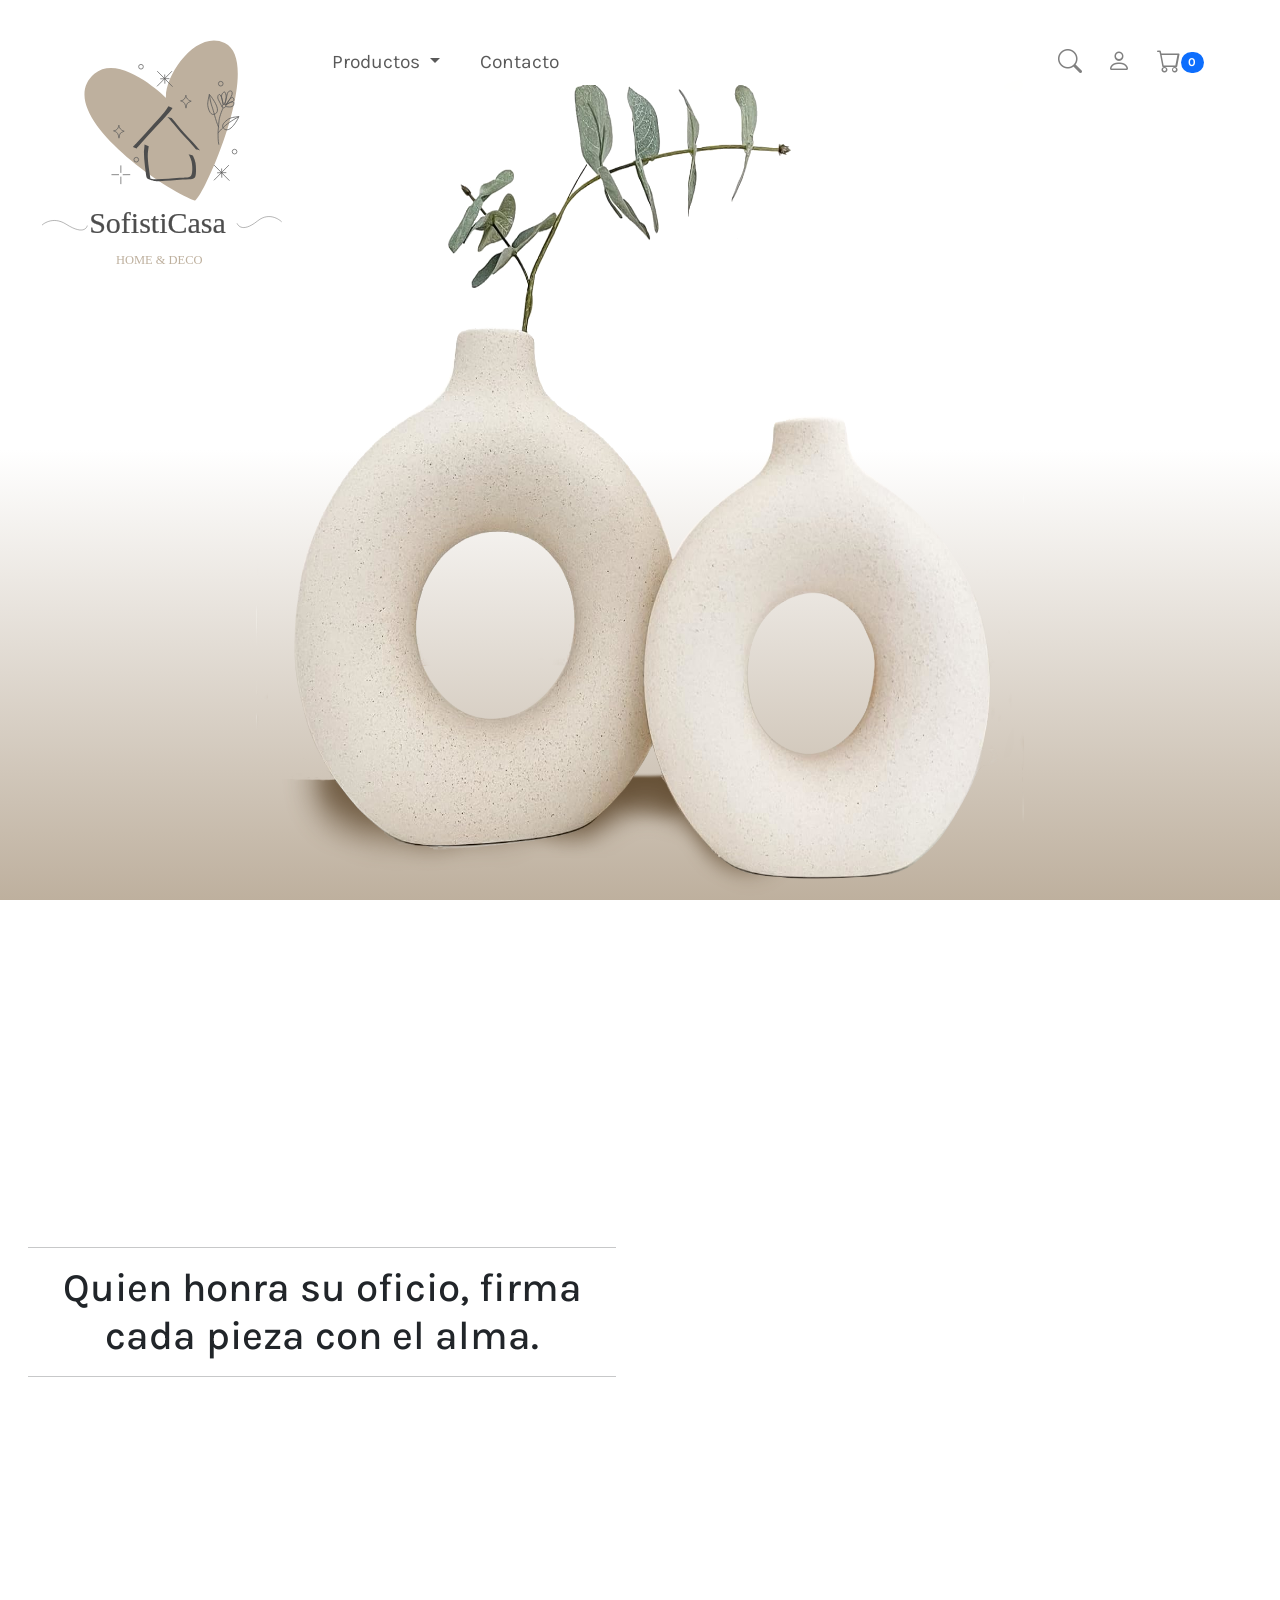
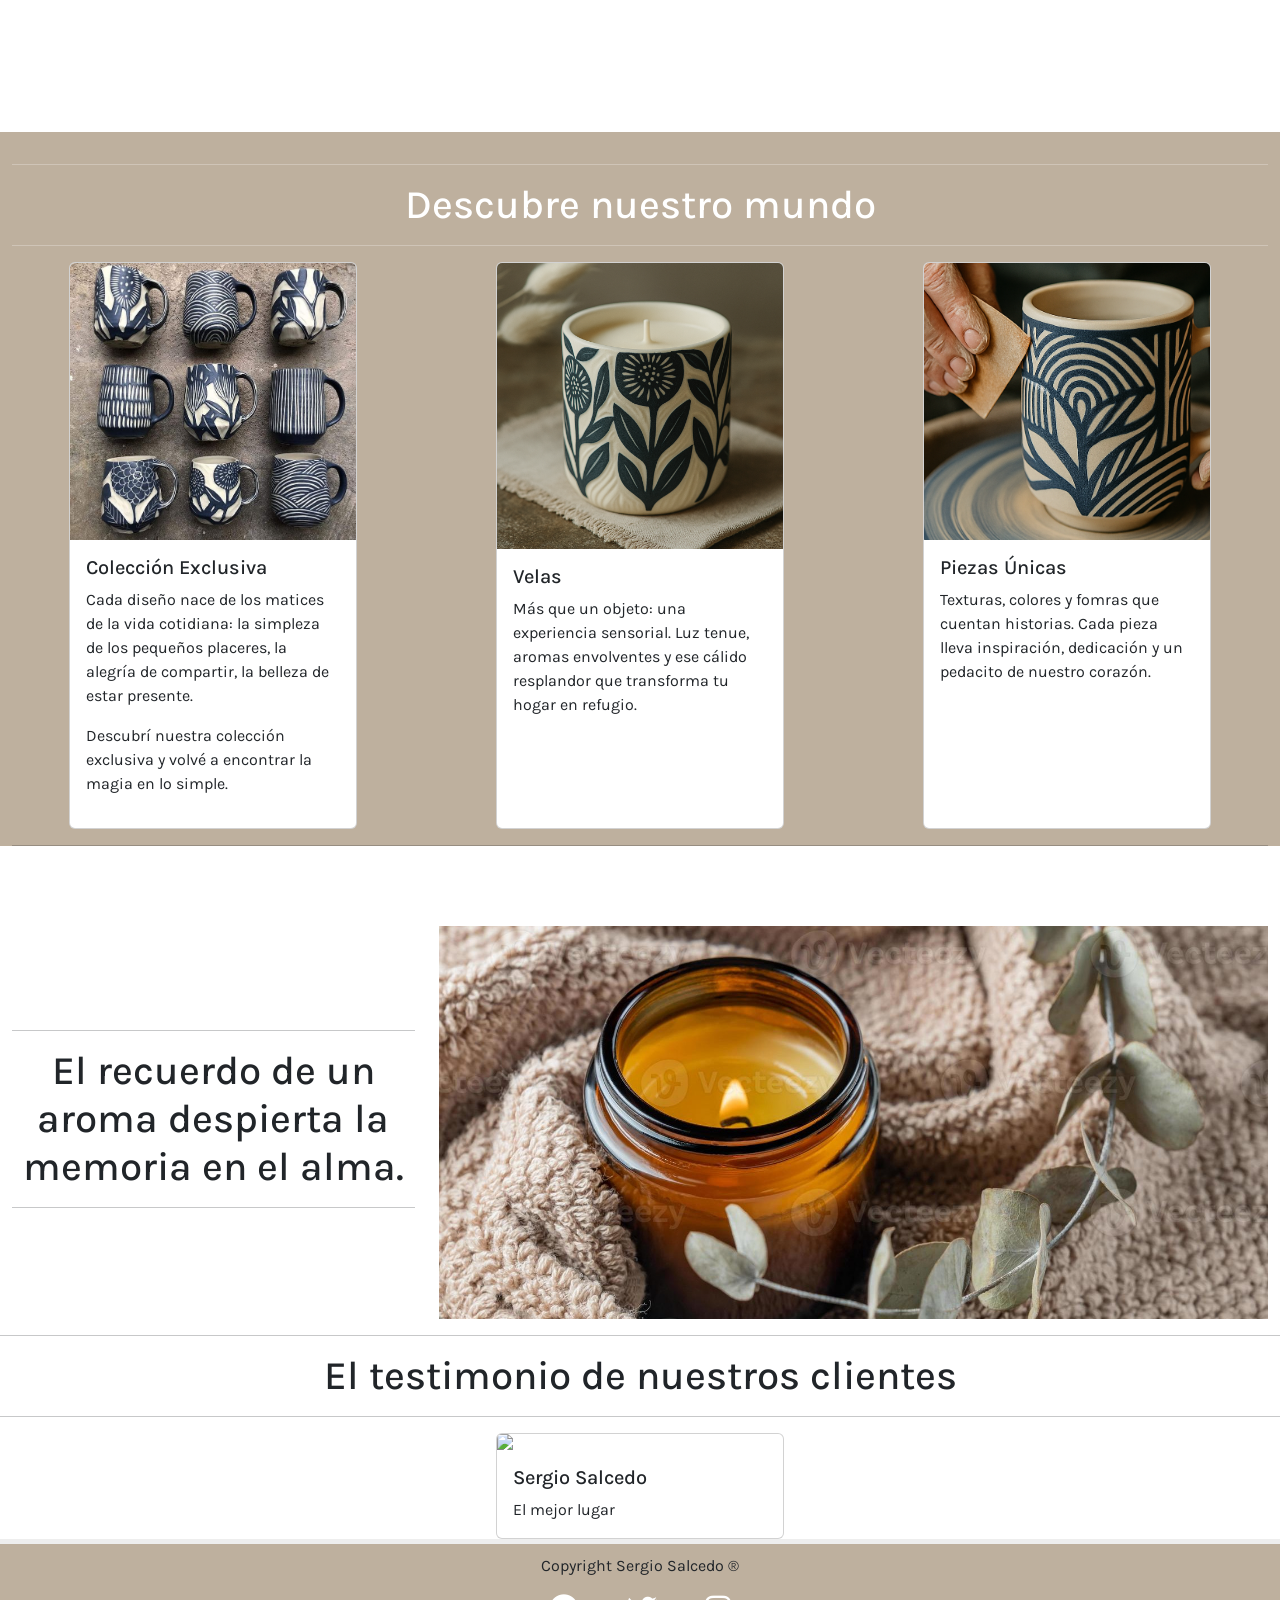
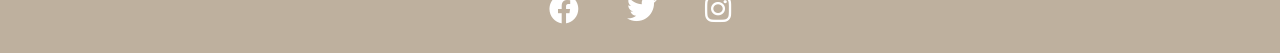
==== commit c5fff3f2: "pulido de index y menú hamburguesa" ====
--- a/index.html
+++ b/index.html
@@ -48,7 +48,7 @@
                     </button>
 
                     <!-- Menú que se colapsa -->
-                    <div class="collapse navbar-collapse" id="navbarNav">
+                    <div class="collapse navbar-collapse bg-white" id="navbarNav">
                         <ul class="navbar-nav">
                             <li class="nav-item dropdown me-4">
                                 <a class="nav-link dropdown-toggle" role="button" data-bs-toggle="dropdown" aria-expanded="false">
@@ -80,7 +80,7 @@
         </header>
     </div>
     <section class="container-fluid section_change row" id="video">
-        <div class="p-3">
+        <div class="p-3 row">
             <div class="col-md-6 d-flex align-items-center justify-content-center">
                 <h1><hr>Quien honra su oficio, firma cada pieza con el alma.<hr></h1>
             </div>
@@ -96,34 +96,45 @@
         </div>
         
     </section>
-    <section class="section_change">
+    <section class="section_change" id="nuestros_productos">
         <div class="container-fluid" style="background-color: #BEB09E">
-            <h1 style="color: white; padding-top: 1rem;"><hr>Cerámica Artesanal<hr></h1>
+            <h1 style="color: white; padding-top: 1rem;"><hr>Descubre nuestro mundo<hr></h1>
             <div class="row g-4">
                 <div class="col-md-4 d-flex justify-content-center">
                     <div class="card" style="width: 18rem;">
                         <img src="./imagenes/coleccion_exclusiva.jpg" class="card-img-top" alt="...">
                         <div class="card-body">
                             <h5 class="card-title">Colección Exclusiva</h5>
-                            <p class="card-text">Some quick example text to build on the card title and make up the bulk of the card’s content.</p>
+                            <p class="card-text">
+                                Cada diseño nace de los matices de la vida cotidiana: la simpleza de los pequeños placeres, la alegría de
+                                compartir, la belleza de estar presente.
+                                <p>
+                                    Descubrí nuestra colección exclusiva y volvé a encontrar la magia en lo simple.
+                                </p>
+
+                            </p>
                         </div>
                     </div>
                 </div>
                 <div class="col-md-4 d-flex justify-content-center">
                     <div class="card" style="width: 18rem;">
-                        <img src="./imagenes/coleccion_exclusiva.jpg" class="card-img-top" alt="...">
+                        <img src="./imagenes/velas.png" class="card-img-top" alt="...">
                         <div class="card-body">
                             <h5 class="card-title">Velas</h5>
-                            <p class="card-text">Some quick example text to build on the card title and make up the bulk of the card’s content.</p>
+                            <p class="card-text">
+                                Más que un objeto: una experiencia sensorial. Luz tenue, aromas envolventes y ese cálido resplandor que
+                            transforma tu hogar en refugio.</p>
                         </div>
                     </div>
                 </div>
                 <div class="col-md-4 d-flex justify-content-center">
                    <div class="card" style="width: 18rem;">
-                        <img src="./imagenes/coleccion_exclusiva.jpg" class="card-img-top" alt="...">
+                        <img src="./imagenes/piezas_unicas02.png" class="card-img-top" alt="...">
                         <div class="card-body">
                             <h5 class="card-title">Piezas Únicas</h5>
-                            <p class="card-text align-items-end">Some quick example text to build on the card title and make up the bulk of the card’s content.</p>
+                            <p class="card-text align-items-end">
+                                Texturas, colores y fomras que cuentan historias. Cada pieza lleva inspiración, dedicación y
+                            un pedacito de nuestro corazón.</p>
                         </div>
                     </div>
                 </div>
